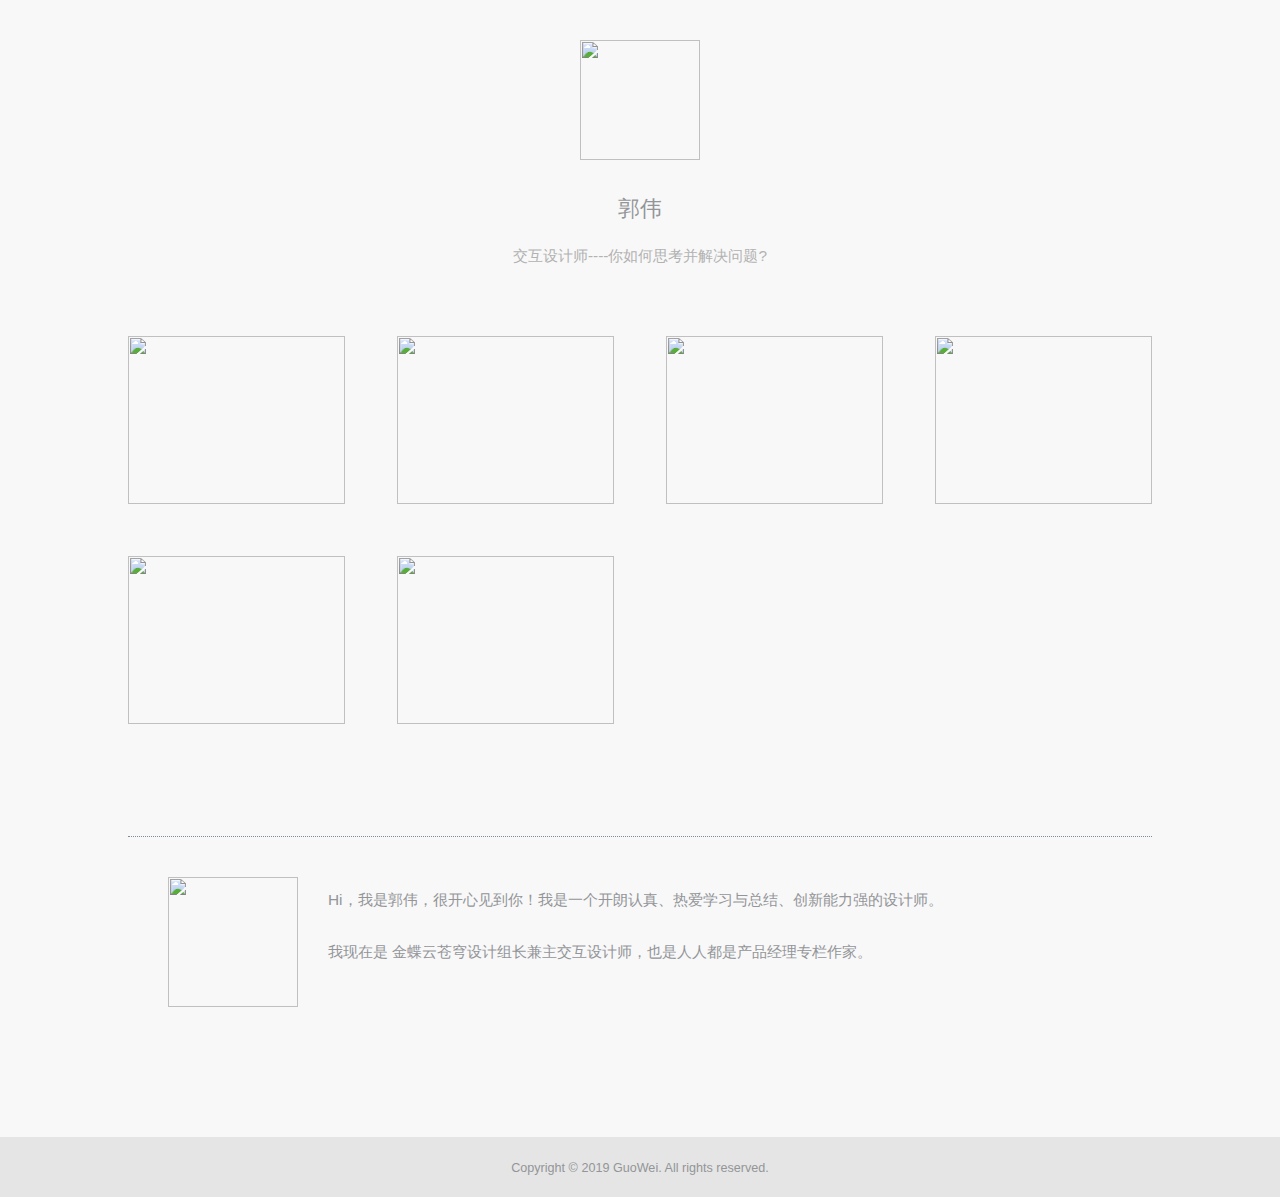
==== index.html @ 763e8686 "Update index.html" ====
<!DOCTYPE html>
<html><head><meta http-equiv="Content-Type" content="text/html; charset=UTF-8">
	<meta charset="UTF-8">
	<link href="./css/font.css" rel="stylesheet" type="text/css">
	<link href="./css/reset.css" rel="stylesheet" type="text/css">
	<link href="./css/index.css" rel="stylesheet" type="text/css">

	<title>Guowei's Portfolio</title>

</head>

<body>
	<div class="container">
		<div class="top">
			<header>
				<img class="logo" src="./img/logo.png" width="120" height="120">
				<br><h1>郭伟</h1>
				<h3>交互设计师----你如何思考并解决问题?</h3>
			</header>
		</div>
		<div class="mainContent">
			<div class="contentRow">
				<div style="position: absolute; left: 0px; top: 0px;">
					<a href="./aboutme.html" target="_blank">
						<img src="./img/aboutme.png" width="217" height="168">
						<div class="coverDiv">
							<img  src="./img/zhezhao.jpg" width="217" height="168">
							<div class="descDiv">
								<p class="white"style="padding-top:56px">关于我的</p>
								<p style="font-weight:bold; font-size:1.3em;" class="white">产品、项目、奖项</p>
							</div>
						</div>
					</a>
				</div>
				<div style="position: absolute; left: 269px; top: 0px;">
					<a href="./value_recon.html" target="_blank">
						<img src="./img/gzt.png" width="217" height="168">
						<div class="coverDiv">
							<img  src="./img/zhezhao.jpg" width="217" height="168">
							<div class="descDiv">
								<p class="white" style="padding-top:56px">交互案例</p>
								<p class="white" style="font-weight:bold; font-size:1.2em;">金蝶云苍穹应用工作台价值重构</p>
							</div>
						</div>
					</a>
				</div>
				<div style="position: absolute; left: 538px; top: 0px;">
					<a href="./card_design.html" target="_blank">
						<img src="./img/kp.png" width="217" height="168">
						<div class="coverDiv">
							<img  src="./img/zhezhao.jpg" width="217" height="168">
							<div class="descDiv">
								<p class="white"style="padding-top:56px">交互案例</p>
								<p style="font-weight:bold; font-size:1.3em;" class="white">信息可视化改造</p>
							</div>
						</div>
					</a>
				</div>
				<div style="position: absolute; left: 807px; top: 0px;">
					<a href="./travel.html" target="_blank">
						<img src="./img/rrcl.png" width="217" height="168">
						<div class="coverDiv">
							<img  src="./img/zhezhao.jpg" width="217" height="168">
							<div class="descDiv">
								<p class="white" style="padding-top:56px">移动端交互案例</p>
								<p class="white" style="font-weight:bold; font-size:1.3em;">金蝶云苍穹人人差旅</p>
							</div>
						</div>
					</a>
				</div>
				<div style="position: absolute; left: 0px; top: 220px;">
					<a href="http://www.woshipm.com/u/36697" target="_blank">
						<img src="./img/renren.png" width="217" height="168">
						<div class="coverDiv">
							<img  src="./img/zhezhao.jpg" width="217" height="168">
							<div class="descDiv">
								<p class="white"style="padding-top:56px">人人都是产品经理</p>
								<p style="font-weight:bold; font-size:1.3em;" class="white">文章展示</p>
							</div>
						</div>
					</a>
				</div>

				<div style="position: absolute; left: 269px; top: 220px;">
					<a href="https://www.zcool.com.cn/u/18388047" target="_blank">
						<img src="./img/zhanku.png" width="217" height="168">
						<div class="coverDiv">
							<img  src="./img/zhezhao.jpg" width="217" height="168">
							<div class="descDiv">
								<p class="white" style="padding-top:56px">站酷</p>
								<p class="white" style="font-weight:bold; font-size:1.3em;">部分作品展示</p>
							</div>
						</div>
					</a>
				</div>

			</div>
		</div>
		
		
		<div class="footContent">
			<div height="170" width="170" style="position: absolute; top: 40px; left: 40px">
				<img class="logo" src="./img/guowei.png" width="130" height="130">
			</div>
			<div style="position: absolute; top: 50px; left: 200px;">
				<p>Hi，我是郭伟，很开心见到你！我是一个开朗认真、热爱学习与总结、创新能力强的设计师。
				<br>
				<br>我现在是
				<a href="http://www.kingdee.com" target="_blank">金蝶云苍穹设计组长兼主交互设计师</a>，也是<a href="http://www.woshipm.com/u/36697" target="_blank">人人都是产品经理专栏作家</a>。

				
				</p>
			</div>

		</div>
	</div>
		<div id="footer" align="center" style="top:300px;">
			<div class="footerText" align="center">
				<p style="font-size: 0.9em; line-height: 1em">
					<br><br>Copyright © 2019 GuoWei. All rights reserved.
				</p>
			</div>
		</div>




</body></html>
---- css/index.css ----
html {
	background-color: #F8F8F8;
}

body {
	margin: 0 auto;
	padding: 0;
	border-width: 0;
	font-family: 'Open Sans',Helvetica, Helvetica, sans-serif;
	font-size: 14px;
	line-height: 1.5em;
	width: 100%;
	margin-left: auto;
	margin-right: auto;
	color: #939598;
}

h1 {
	font-weight: 400;
	font-size: 1.6em;
	line-height: 2.5em;
	text-align: center;
	color: #939598;
}

h3 {
	font-weight: 200;
	font-size: 1.1em;
	line-height: 2.5em;
	text-align: center;
	color: #B2B2B2;
}

h4 {
	font-weight: 500;
	font-size: 1.0em;
	line-height: 1.0em;
	text-align: center;
	color: #B2B2B2;
}

p {
	font-size: 1.1em;
	font-weight: 200;
	line-height: 1.7em;
}

.big {
	font-size: 1.4em;
	font-weight: 300;
	line-height: 1.7em;
}

.white{
	color: #fff;
}


span {
	display: inline;
}

a:link {
	text-decoration: none;
	font-weight: 500;
	color: #939598;
}

a:visited {
	text-decoration: none;
	color: #939598;
}

a:hover, a:active, a:focus {
	text-decoration: none;
	color: #545454;
}

.container {
	width: 1024px;
	background-color: #F8F8F8;
	margin: 0 auto;
}

.top {
	margin-top: 40px;
}

.logo {
	display: block;
	margin-left: auto;
	margin-right: auto;
}

.mainContent {
	position: relative;
	margin-top: 60px;
	width: 1024px;
}

.contentRaw {
	position: relative;
	margin-top: 20px;
}

.footContent {
	position: relative;
	margin-top: 560px;
	margin-left: auto;
	margin-right: auto;
	width: 1024px;
	border: none;
	border-top: 1px dotted #7f8c97;
}

#footer {
	background-color: #E5E5E5;
	position: relative;
	top: 56px;
	left: 0;
	width: 100%;
	height: 60px;
	margin: auto;
}

.footerText {
	width: 1024px;
}


.coverDiv {
	position: absolute; 
	left: 0px; 
	top: 0px;
	opacity: 0;
	cursor: pointer;
	-webkit-transition: opacity .3s ease-in-out;
	-moz-transition: opacity .3s ease-in-out;
	-o-transition: opacity .3s ease-in-out;
	-ms-transition: opacity .3s ease-in-out;
	transition: opacity .3s ease-in-out;
}
.coverDiv:hover {

	opacity: 1;
	-webkit-transition: opacity .3s ease-in-out;
	-moz-transition: opacity .3s ease-in-out;
	-o-transition: opacity .3s ease-in-out;
	-ms-transition: opacity .3s ease-in-out;
	transition: opacity .3s ease-in-out;
}

.descDiv{
	position: absolute; 
	left: 0px; 
	top:0px;
	height:168px;
	width:217px;

}

.descDiv p{
	text-align: center;
	opacity:1.0;
}

.footIcon:hover {
	opacity: .8;
}
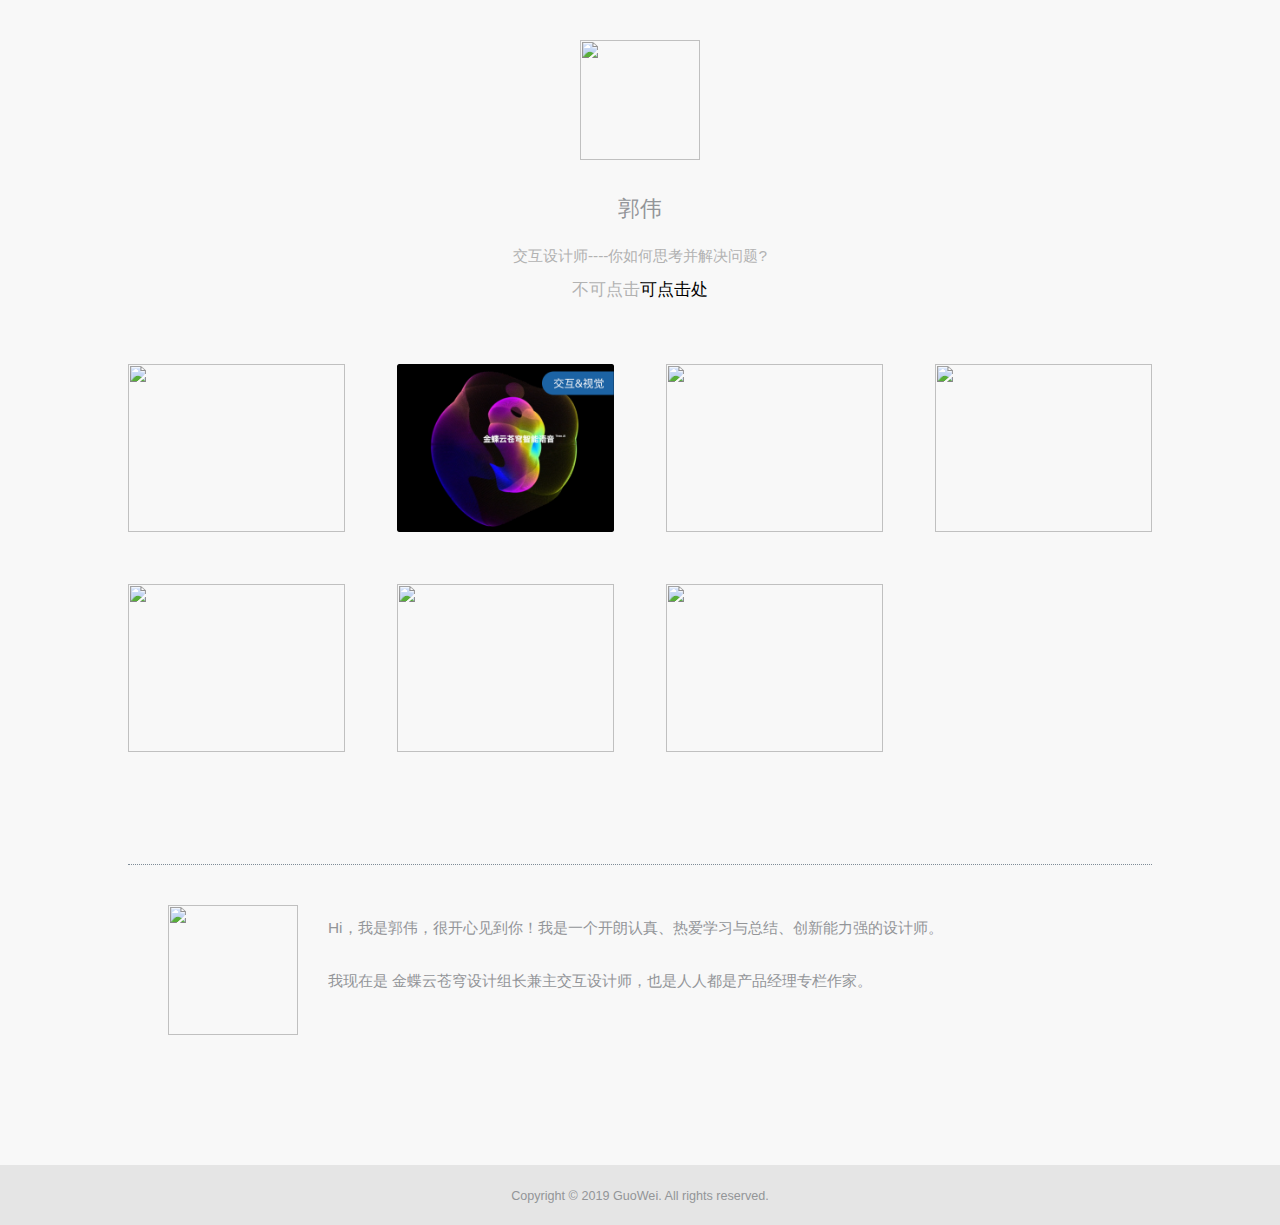
==== commit c1bb770f: "Update index.html" ====
--- a/index.html
+++ b/index.html
@@ -15,7 +15,11 @@
 			<header>
 				<img class="logo" src="./img/logo.png" width="120" height="120">
 				<br><h1>郭伟</h1>
-				<h3>交互设计师----你如何思考并解决问题?</h3>
+				<h3>交互设计师----你如何思考并解决问题?
+				<br>
+				<p>不可点击<a href="http://www.kingdee.com" target="_blank" style="color:#000000">可点击处</a>
+				</p>
+				</h3>
 			</header>
 		</div>
 		<div class="mainContent">
@@ -33,6 +37,18 @@
 					</a>
 				</div>
 				<div style="position: absolute; left: 269px; top: 0px;">
+					<a href="./voice.html" target="_blank">
+						<img src="./img/voice.png" width="217" height="168">
+						<div class="coverDiv">
+							<img  src="./img/zhezhao.jpg" width="217" height="168">
+							<div class="descDiv">
+								<p class="white" style="padding-top:56px">交互&视觉</p>
+								<p class="white" style="font-weight:bold; font-size:1.2em;">金蝶云苍穹智能语音</p>
+							</div>
+						</div>
+					</a>
+				</div>
+				<div style="position: absolute; left: 538px; top: 0px;">
 					<a href="./value_recon.html" target="_blank">
 						<img src="./img/gzt.png" width="217" height="168">
 						<div class="coverDiv">
@@ -44,7 +60,7 @@
 						</div>
 					</a>
 				</div>
-				<div style="position: absolute; left: 538px; top: 0px;">
+				<div style="position: absolute; left: 807px; top: 0px;">
 					<a href="./card_design.html" target="_blank">
 						<img src="./img/kp.png" width="217" height="168">
 						<div class="coverDiv">
@@ -56,7 +72,7 @@
 						</div>
 					</a>
 				</div>
-				<div style="position: absolute; left: 807px; top: 0px;">
+				<div style="position: absolute; left: 0px; top: 220px;">
 					<a href="./travel.html" target="_blank">
 						<img src="./img/rrcl.png" width="217" height="168">
 						<div class="coverDiv">
@@ -68,7 +84,7 @@
 						</div>
 					</a>
 				</div>
-				<div style="position: absolute; left: 0px; top: 220px;">
+				<div style="position: absolute; left: 269px; top: 220px;">
 					<a href="http://www.woshipm.com/u/36697" target="_blank">
 						<img src="./img/renren.png" width="217" height="168">
 						<div class="coverDiv">
@@ -81,7 +97,7 @@
 					</a>
 				</div>
 
-				<div style="position: absolute; left: 269px; top: 220px;">
+				<div style="position: absolute; left: 538px; top: 220px;">
 					<a href="https://www.zcool.com.cn/u/18388047" target="_blank">
 						<img src="./img/zhanku.png" width="217" height="168">
 						<div class="coverDiv">
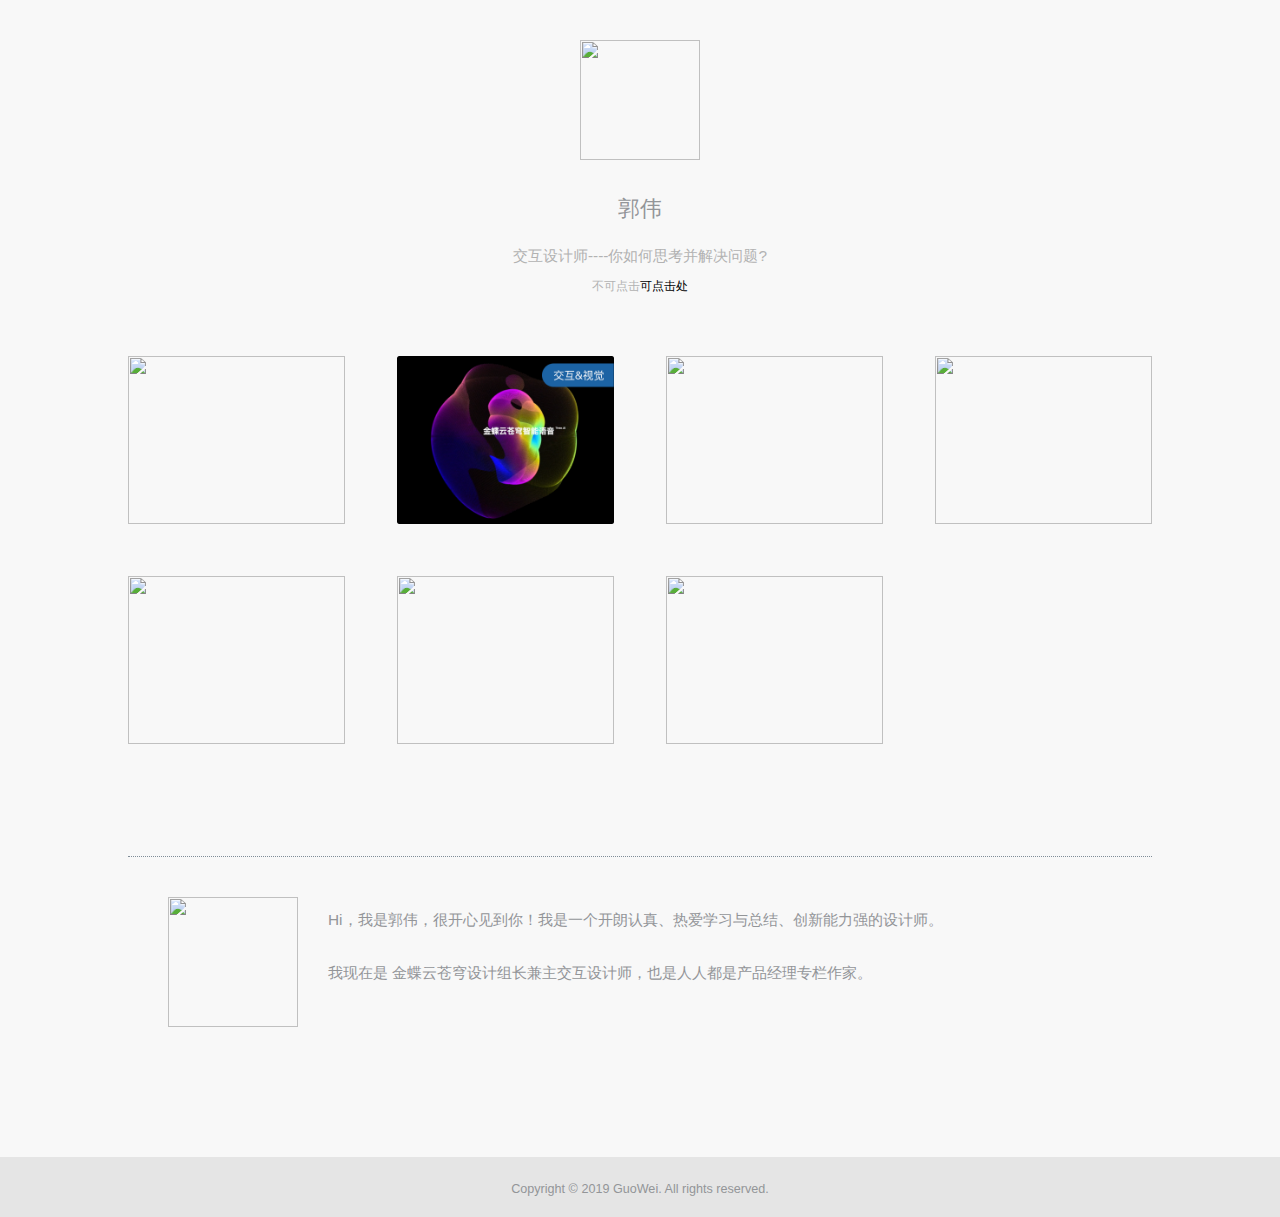
==== commit 24c39818: "Update index.html" ====
--- a/index.html
+++ b/index.html
@@ -17,7 +17,7 @@
 				<br><h1>郭伟</h1>
 				<h3>交互设计师----你如何思考并解决问题?
 				<br>
-				<p>不可点击<a href="http://www.kingdee.com" target="_blank" style="color:#000000">可点击处</a>
+				<p style="font-size:0.8em">不可点击<a href="http://www.kingdee.com" target="_blank" style="color:#000000">可点击处</a>
 				</p>
 				</h3>
 			</header>
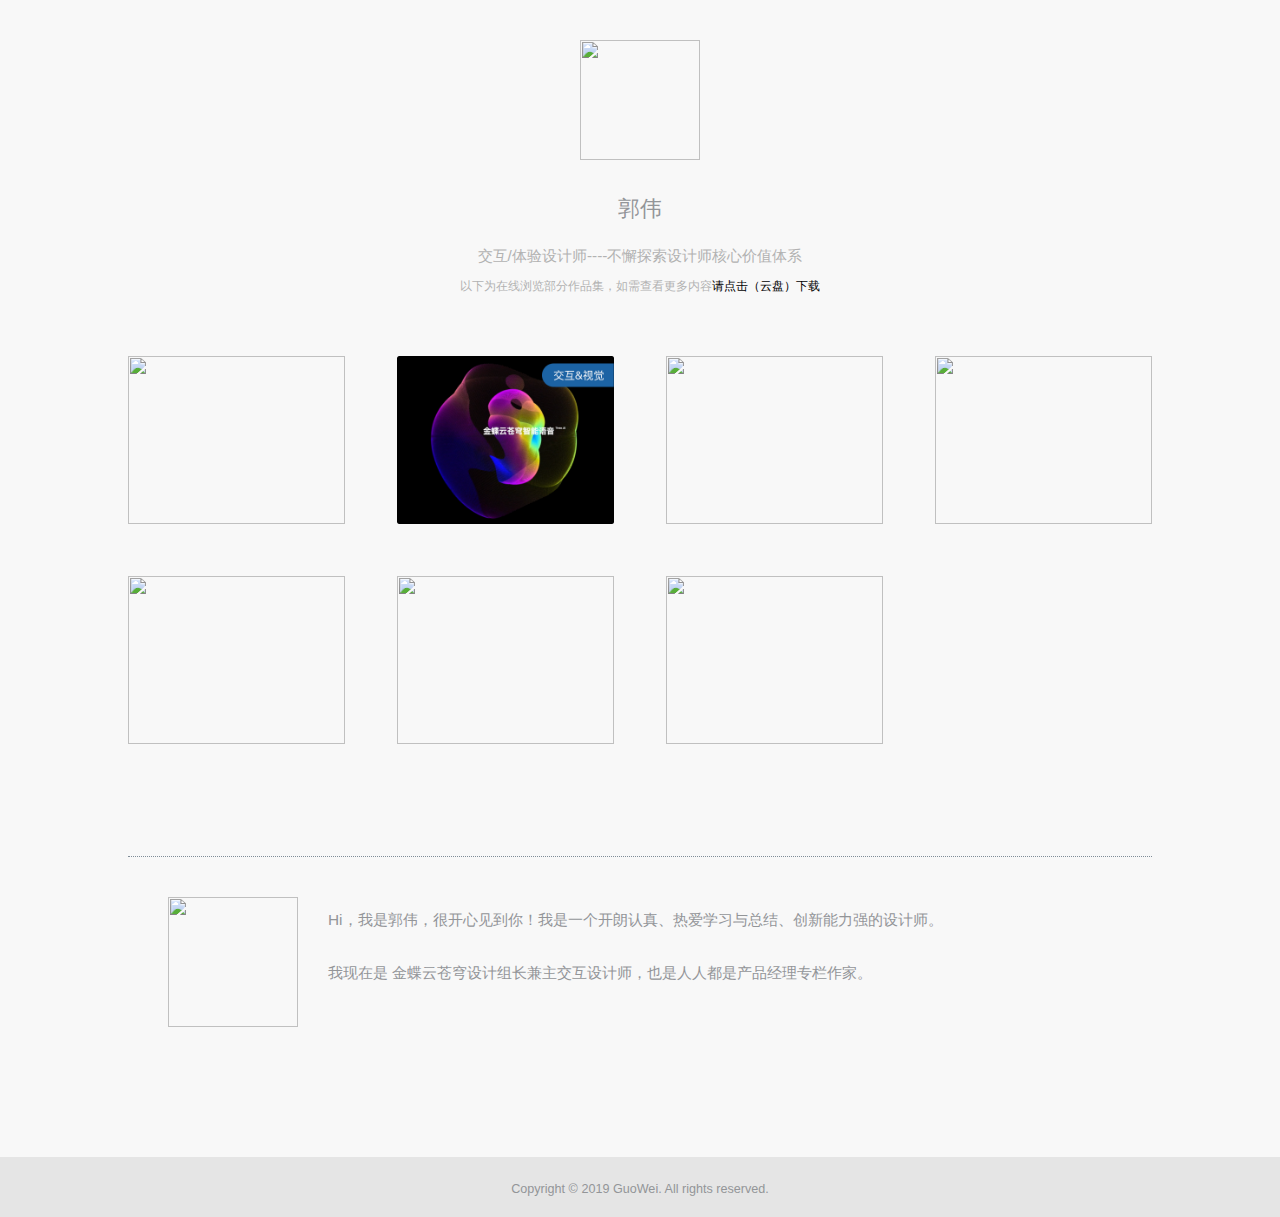
==== commit acfa505a: "Update index.html" ====
--- a/index.html
+++ b/index.html
@@ -15,9 +15,9 @@
 			<header>
 				<img class="logo" src="./img/logo.png" width="120" height="120">
 				<br><h1>郭伟</h1>
-				<h3>交互设计师----你如何思考并解决问题?
+				<h3>交互/体验设计师----不懈探索设计师核心价值体系
 				<br>
-				<p style="font-size:0.8em">不可点击<a href="http://www.kingdee.com" target="_blank" style="color:#000000">可点击处</a>
+				<p style="font-size:0.8em">以下为在线浏览部分作品集，如需查看更多内容<a href="https://pan.baidu.com/s/1MHUQ864RFlESBBReEx-Pnw" target="_blank" style="color:#000000">请点击（云盘）下载</a>
 				</p>
 				</h3>
 			</header>
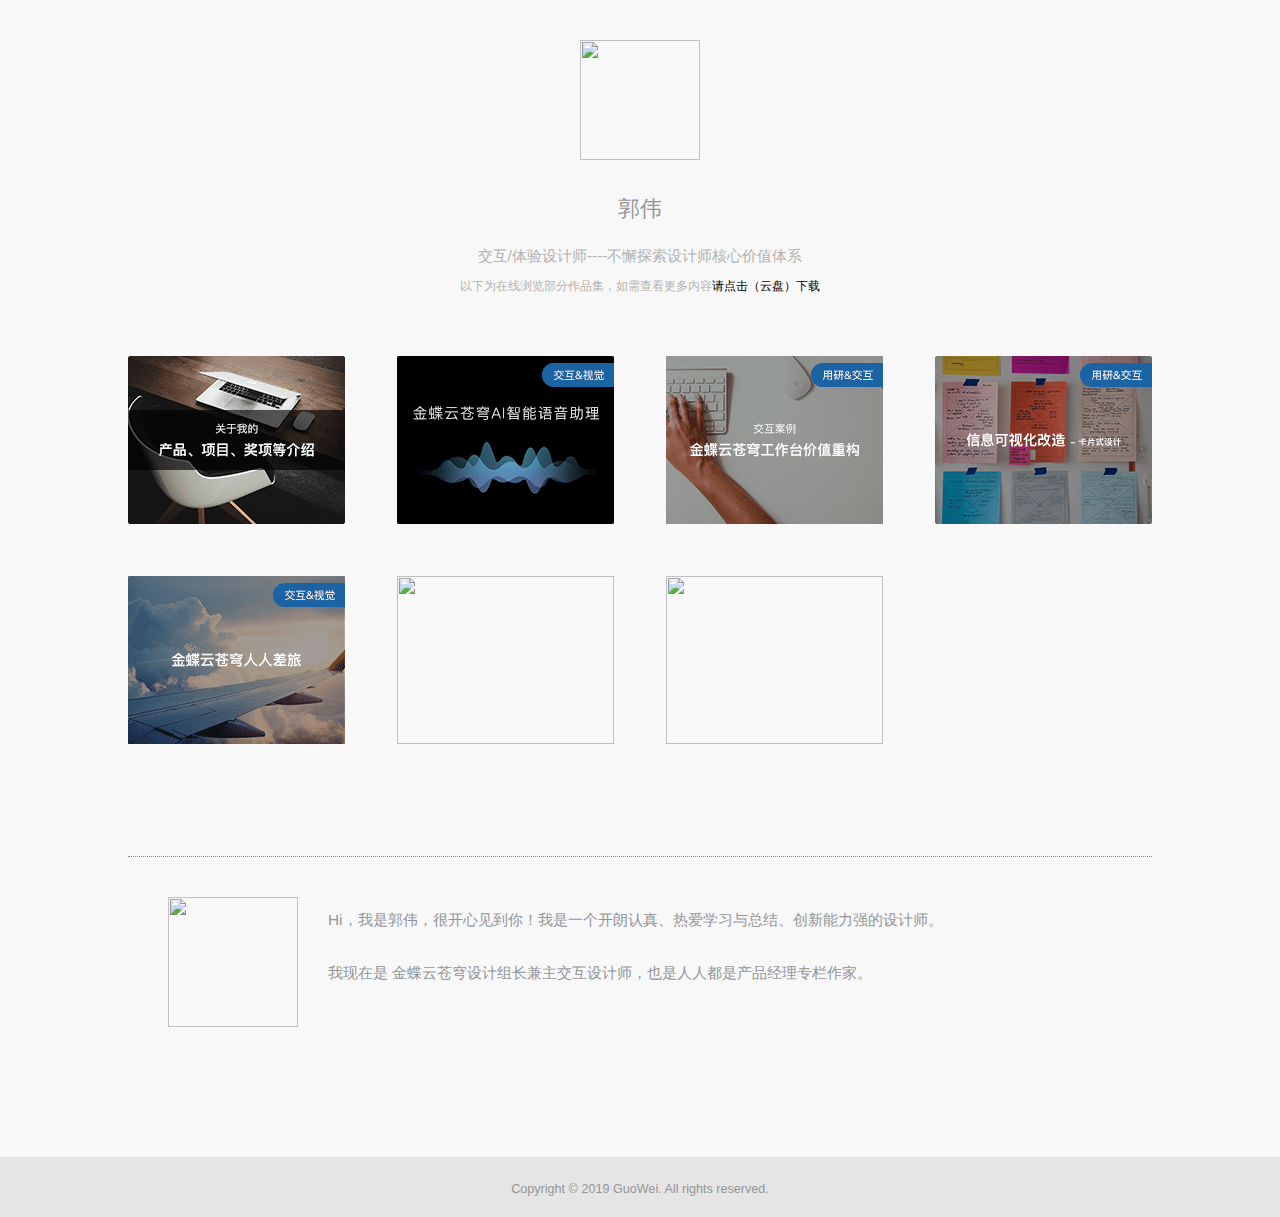
==== commit 7ec222da: "Update index.html" ====
--- a/index.html
+++ b/index.html
@@ -32,6 +32,18 @@
 							<div class="descDiv">
 								<p class="white"style="padding-top:56px">关于我的</p>
 								<p style="font-weight:bold; font-size:1.3em;" class="white">产品、项目、奖项</p>
+							</div>
+						</div>
+					</a>
+				</div>
+				<div style="position: absolute; left: 269px; top: 0px;">
+					<a href="./voice.html" target="_blank">
+						<img src="./img/voice.png" width="217" height="168">
+						<div class="coverDiv">
+							<img  src="./img/zhezhao.jpg" width="217" height="168">
+							<div class="descDiv">
+								<p class="white" style="padding-top:56px">交互&视觉</p>
+								<p class="white" style="font-weight:bold; font-size:1.2em;">金蝶云苍穹智能语音</p>
 							</div>
 						</div>
 					</a>
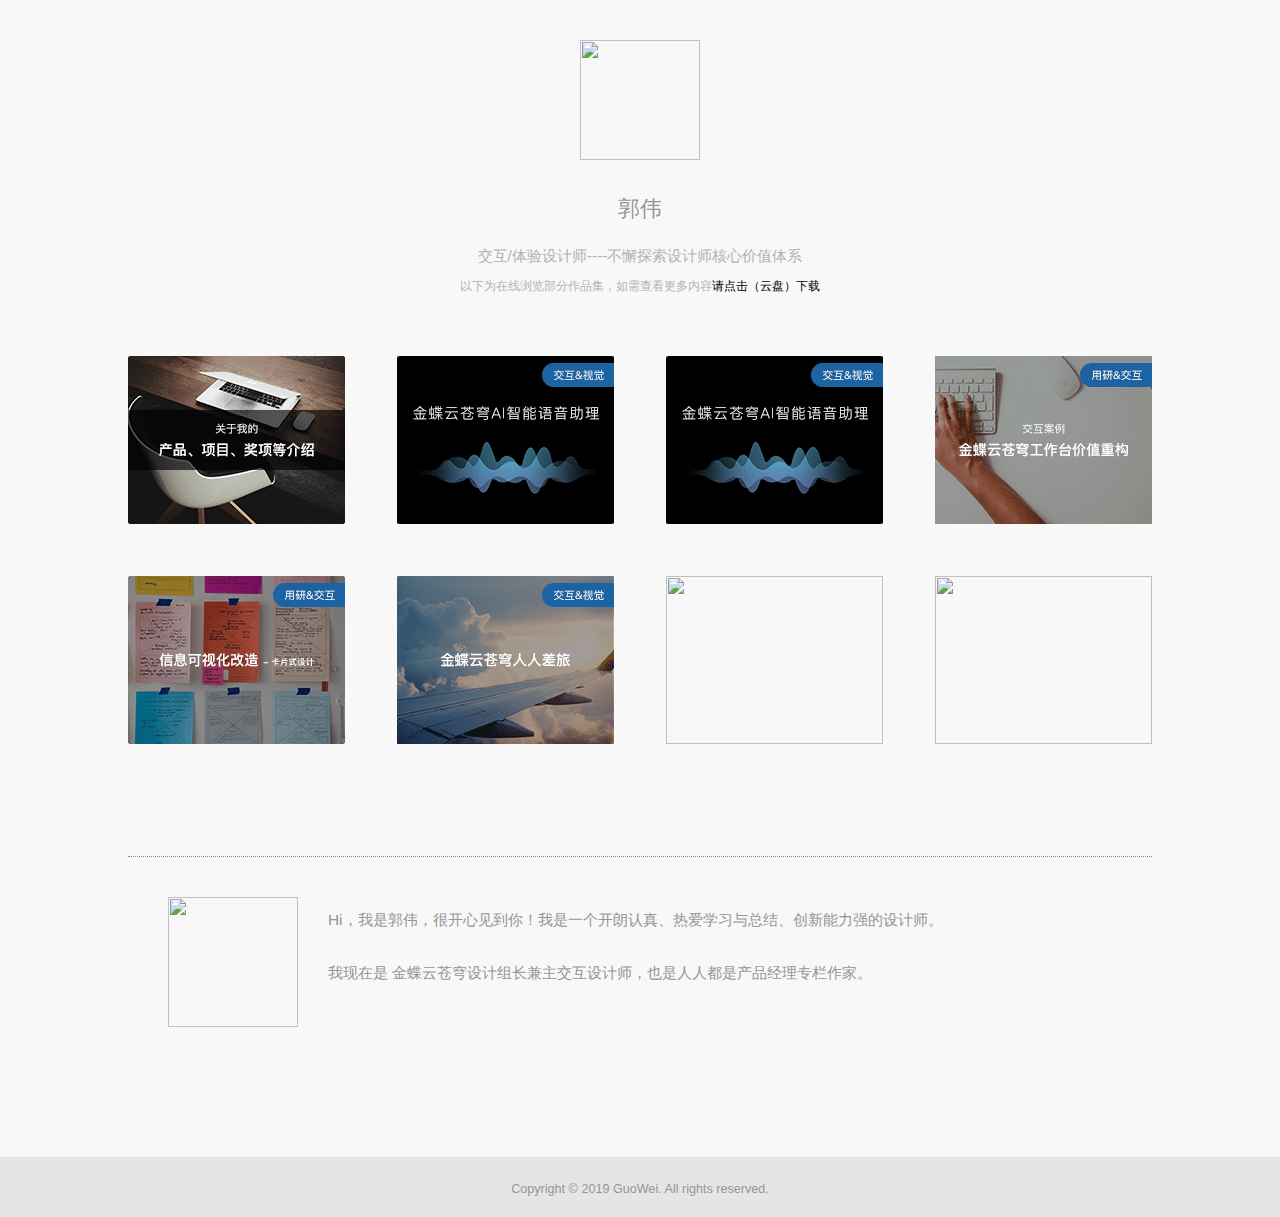
==== commit 840a9b1a: "Update index.html" ====
--- a/index.html
+++ b/index.html
@@ -37,6 +37,18 @@
 					</a>
 				</div>
 				<div style="position: absolute; left: 269px; top: 0px;">
+					<a href="./official.html" target="_blank">
+						<img src="./img/voice.png" width="217" height="168">
+						<div class="coverDiv">
+							<img  src="./img/zhezhao.jpg" width="217" height="168">
+							<div class="descDiv">
+								<p class="white" style="padding-top:56px">交互&视觉</p>
+								<p class="white" style="font-weight:bold; font-size:1.2em;">金蝶云苍穹智能语音</p>
+							</div>
+						</div>
+					</a>
+				</div>
+				<div style="position: absolute; left: 538px; top: 0px;">
 					<a href="./voice.html" target="_blank">
 						<img src="./img/voice.png" width="217" height="168">
 						<div class="coverDiv">
@@ -48,19 +60,7 @@
 						</div>
 					</a>
 				</div>
-				<div style="position: absolute; left: 269px; top: 0px;">
-					<a href="./voice.html" target="_blank">
-						<img src="./img/voice.png" width="217" height="168">
-						<div class="coverDiv">
-							<img  src="./img/zhezhao.jpg" width="217" height="168">
-							<div class="descDiv">
-								<p class="white" style="padding-top:56px">交互&视觉</p>
-								<p class="white" style="font-weight:bold; font-size:1.2em;">金蝶云苍穹智能语音</p>
-							</div>
-						</div>
-					</a>
-				</div>
-				<div style="position: absolute; left: 538px; top: 0px;">
+				<div style="position: absolute; left: 807px; top: 0px;">
 					<a href="./value_recon.html" target="_blank">
 						<img src="./img/gzt.png" width="217" height="168">
 						<div class="coverDiv">
@@ -72,7 +72,7 @@
 						</div>
 					</a>
 				</div>
-				<div style="position: absolute; left: 807px; top: 0px;">
+				<div style="position: absolute; left: 0px; top: 220px;">
 					<a href="./card_design.html" target="_blank">
 						<img src="./img/kp.png" width="217" height="168">
 						<div class="coverDiv">
@@ -84,7 +84,7 @@
 						</div>
 					</a>
 				</div>
-				<div style="position: absolute; left: 0px; top: 220px;">
+				<div style="position: absolute; left: 269px; top: 220px;">
 					<a href="./travel.html" target="_blank">
 						<img src="./img/rrcl.png" width="217" height="168">
 						<div class="coverDiv">
@@ -96,7 +96,7 @@
 						</div>
 					</a>
 				</div>
-				<div style="position: absolute; left: 269px; top: 220px;">
+				<div style="position: absolute; left: 538px; top: 220px;">
 					<a href="http://www.woshipm.com/u/36697" target="_blank">
 						<img src="./img/renren.png" width="217" height="168">
 						<div class="coverDiv">
@@ -109,7 +109,7 @@
 					</a>
 				</div>
 
-				<div style="position: absolute; left: 538px; top: 220px;">
+				<div style="position: absolute; left: 807px; top: 220px;">
 					<a href="https://www.zcool.com.cn/u/18388047" target="_blank">
 						<img src="./img/zhanku.png" width="217" height="168">
 						<div class="coverDiv">
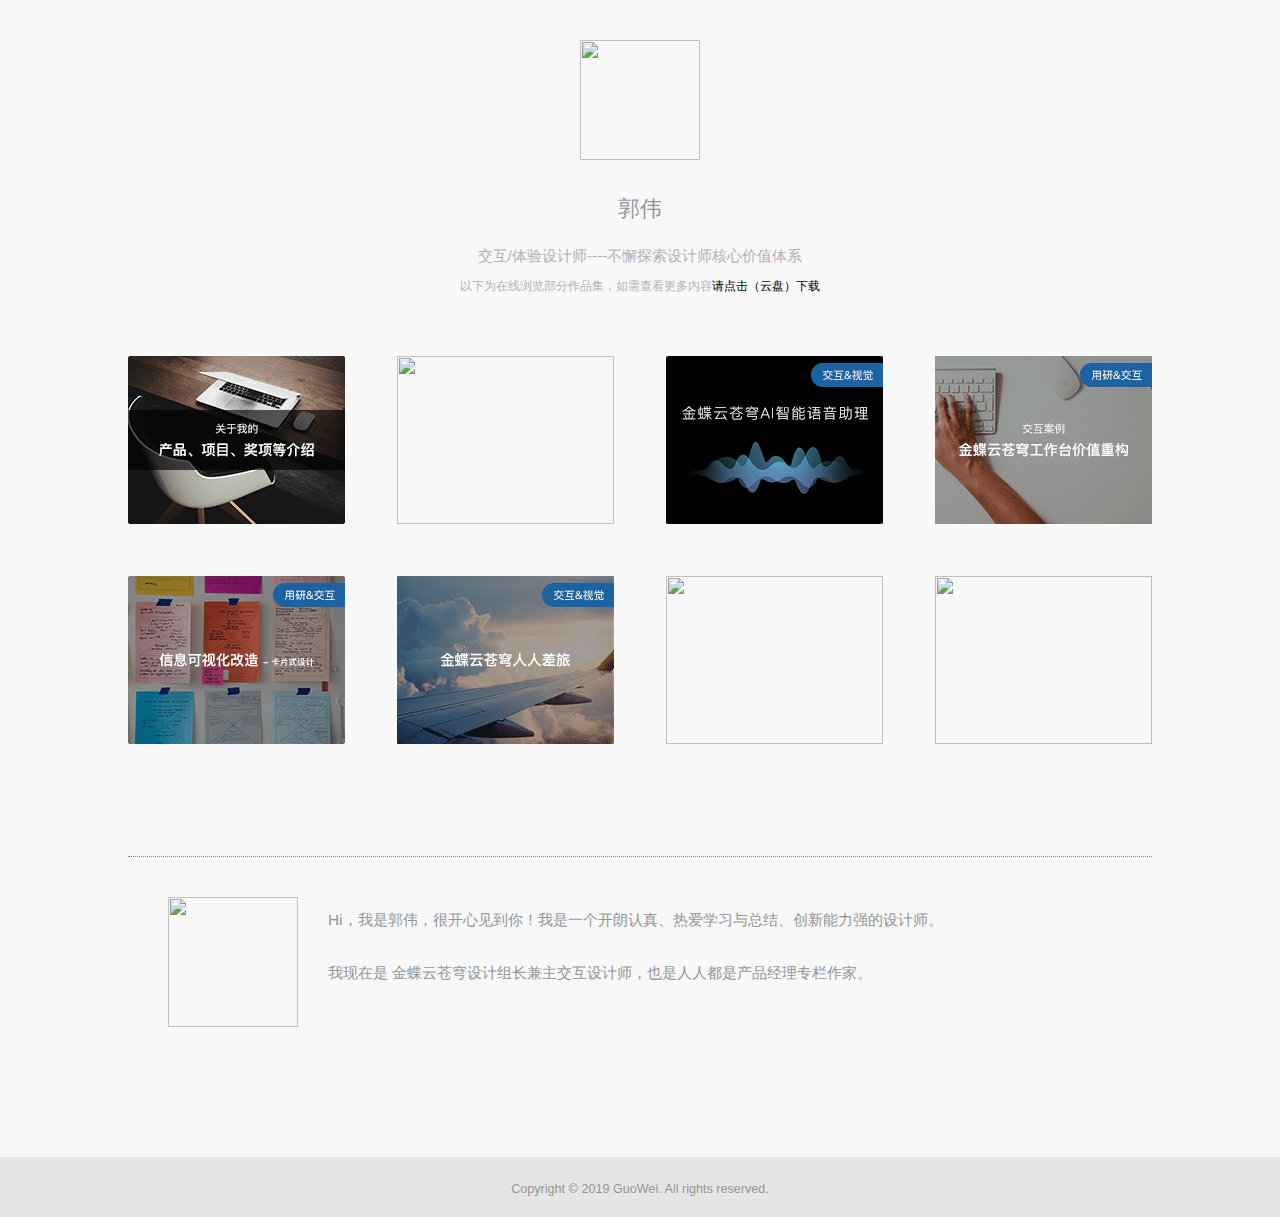
==== commit 00819db5: "Update index.html" ====
--- a/index.html
+++ b/index.html
@@ -38,12 +38,12 @@
 				</div>
 				<div style="position: absolute; left: 269px; top: 0px;">
 					<a href="./official.html" target="_blank">
-						<img src="./img/voice.png" width="217" height="168">
+						<img src="./img/official.png" width="217" height="168">
 						<div class="coverDiv">
 							<img  src="./img/zhezhao.jpg" width="217" height="168">
 							<div class="descDiv">
-								<p class="white" style="padding-top:56px">交互&视觉</p>
-								<p class="white" style="font-weight:bold; font-size:1.2em;">金蝶云苍穹智能语音</p>
+								<p class="white" style="padding-top:56px">用研&交互&视觉</p>
+								<p class="white" style="font-weight:bold; font-size:1.2em;">金蝶云苍穹官网设计</p>
 							</div>
 						</div>
 					</a>
